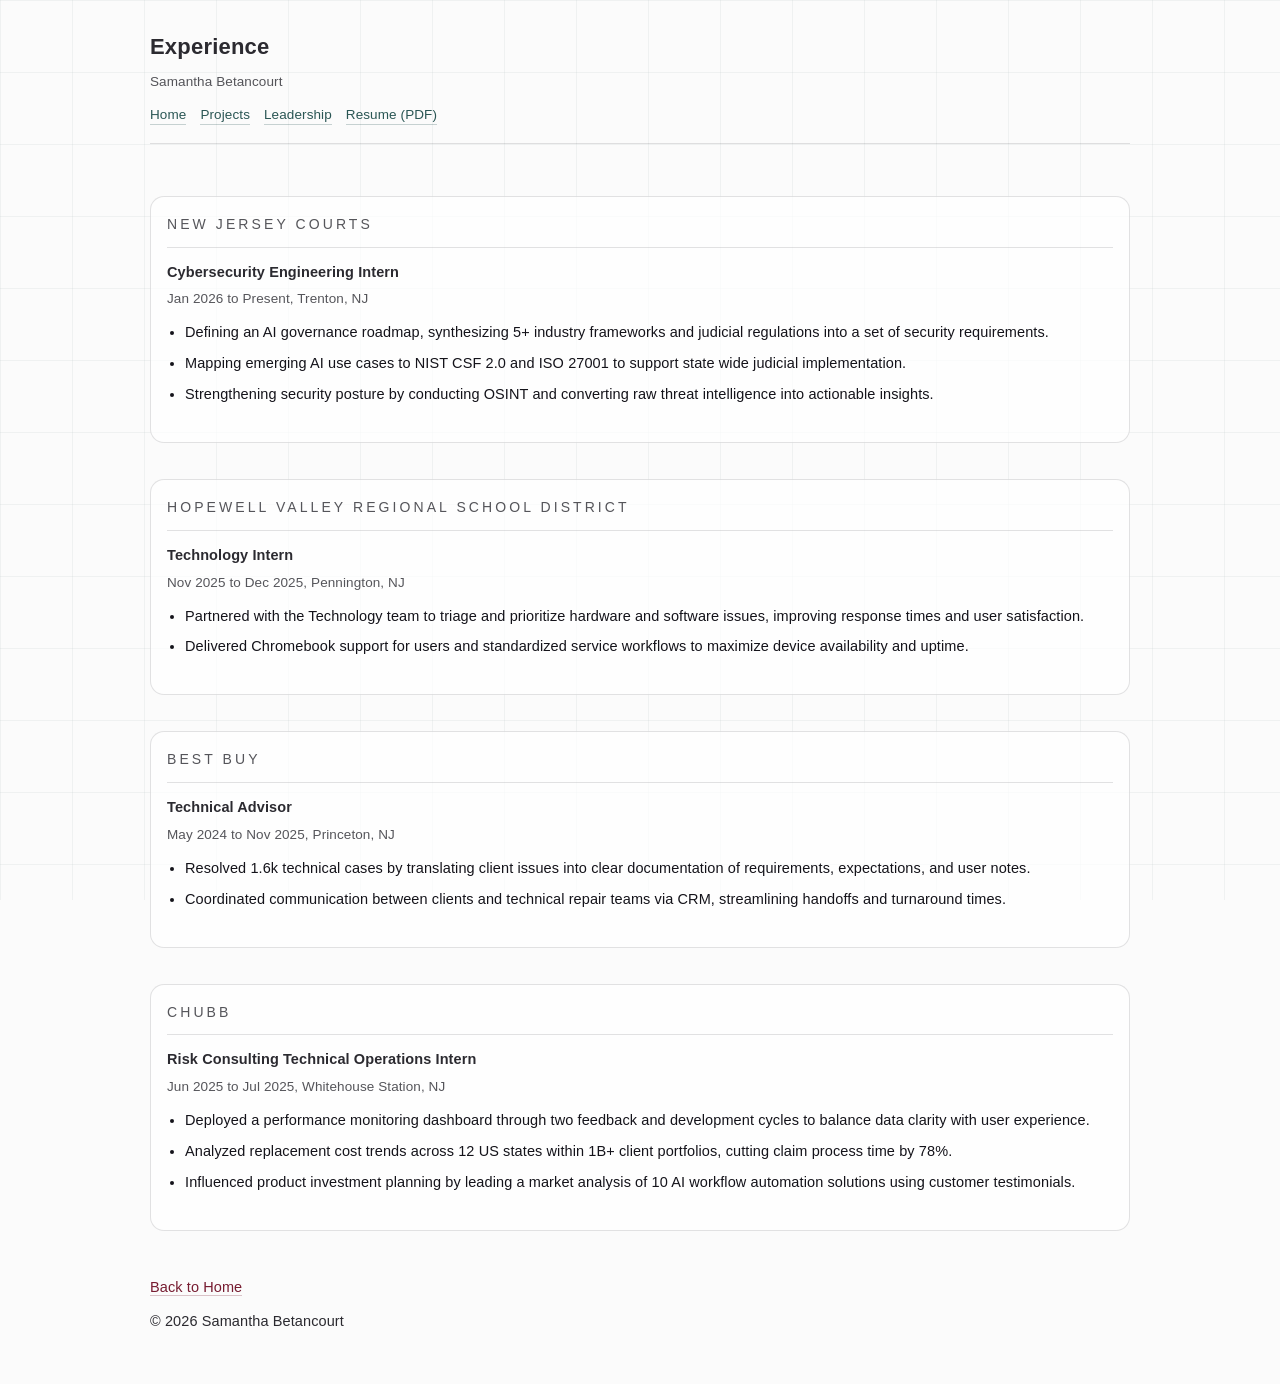
==== experience.html @ 967f2588 "experience" ====
<!doctype html>
<html lang="en">
<head>
  <meta charset="UTF-8" />
  <meta name="viewport" content="width=device-width, initial-scale=1" />
  <title>Experience | Samantha Betancourt</title>
  <meta name="description" content="Experience of Samantha Betancourt." />
  <link rel="stylesheet" href="./styles.css" />
</head>

<body>
  <div class="bg-grid" aria-hidden="true"></div>

  <main class="container">
    <header>
      <div class="topline">
        <div>
          <p class="name">Experience</p>
          <p class="meta">Samantha Betancourt</p>
        </div>
      </div>

      <nav class="nav" aria-label="Primary">
        <a href="./index.html">Home</a>
        <a href="./projects.html">Projects</a>
        <a href="./leadership.html">Leadership</a>
        <a href="./SamanthaBetancourt_Resume.pdf">Resume (PDF)</a>
      </nav>

      <hr>
    </header>

    <section class="section">
      <div class="block">
        <p class="h2">New Jersey Courts</p>

        <div class="item">
          <p class="item-title">Cybersecurity Engineering Intern</p>
          <p class="item-sub">Jan 2026 to Present, Trenton, NJ</p>
          <ul class="list">
            <li>Defining an AI governance roadmap, synthesizing 5+ industry frameworks and judicial regulations into a set of security requirements.</li>
            <li>Mapping emerging AI use cases to NIST CSF 2.0 and ISO 27001 to support state wide judicial implementation.</li>
            <li>Strengthening security posture by conducting OSINT and converting raw threat intelligence into actionable insights.</li>
          </ul>
        </div>
      </div>
    </section>

    <section class="section">
      <div class="block">
        <p class="h2">Hopewell Valley Regional School District</p>

        <div class="item">
          <p class="item-title">Technology Intern</p>
          <p class="item-sub">Nov 2025 to Dec 2025, Pennington, NJ</p>
          <ul class="list">
            <li>Partnered with the Technology team to triage and prioritize hardware and software issues, improving response times and user satisfaction.</li>
            <li>Delivered Chromebook support for users and standardized service workflows to maximize device availability and uptime.</li>
          </ul>
        </div>
      </div>
    </section>

    <section class="section">
      <div class="block">
        <p class="h2">Best Buy</p>

        <div class="item">
          <p class="item-title">Technical Advisor</p>
          <p class="item-sub">May 2024 to Nov 2025, Princeton, NJ</p>
          <ul class="list">
            <li>Resolved 1.6k technical cases by translating client issues into clear documentation of requirements, expectations, and user notes.</li>
            <li>Coordinated communication between clients and technical repair teams via CRM, streamlining handoffs and turnaround times.</li>
          </ul>
        </div>
      </div>
    </section>

    <section class="section">
      <div class="block">
        <p class="h2">Chubb</p>

        <div class="item">
          <p class="item-title">Risk Consulting Technical Operations Intern</p>
          <p class="item-sub">Jun 2025 to Jul 2025, Whitehouse Station, NJ</p>
          <ul class="list">
            <li>Deployed a performance monitoring dashboard through two feedback and development cycles to balance data clarity with user experience.</li>
            <li>Analyzed replacement cost trends across 12 US states within 1B+ client portfolios, cutting claim process time by 78%.</li>
            <li>Influenced product investment planning by leading a market analysis of 10 AI workflow automation solutions using customer testimonials.</li>
          </ul>
        </div>
      </div>
    </section>

    <footer class="footer">
      <p><a href="./index.html">Back to Home</a></p>
      <p>© <span id="year"></span> Samantha Betancourt</p>
    </footer>
  </main>

  <script>
    document.getElementById("year").textContent = new Date().getFullYear();
  </script>
</body>
</html>
---- styles.css ----
:root{
  /* Palette */
  --cloud: #dbe0e6;
  --matcha: #8a9445;
  --gingham: #c8b2ce;
  --teal: #2a5654;
  --wine: #771c31;
  --clogs: #99bdc1;
  --linen: #e5d1d1;
  --lemon: #d5c472;

  /* Site tokens */
  --bg: #fbfbfb;
  --text: #14131a;
  --muted: rgba(20, 19, 26, 0.72);
  --grid: rgba(42, 86, 84, 0.10);     /* subtle teal grid */
  --border: rgba(20, 19, 26, 0.12);

  --accent: #2a5654;                  /* primary accent */
  --accent2: #771c31;                 /* secondary accent */

  --radius: 14px;
}

*{ box-sizing: border-box; }
html,body{ height:100%; }
body{
  margin:0;
  font-family: Arial, Helvetica, system-ui, -apple-system, "Segoe UI", Roboto, sans-serif;
  color: var(--text);
  background: var(--bg);
  letter-spacing: 0.1px;
}

.bg-grid{
  position: fixed;
  inset: 0;
  pointer-events: none;
  background-image:
    linear-gradient(to right, var(--grid) 1px, transparent 1px),
    linear-gradient(to bottom, var(--grid) 1px, transparent 1px);
  background-size: 72px 72px;
  opacity: 0.55;
}

.container{
  width: min(980px, calc(100% - 48px));
  margin: 0 auto;
  position: relative;
}

header{
  padding: 28px 0 16px;
}

.topline{
  display:flex;
  align-items: baseline;
  justify-content: space-between;
  gap: 18px;
  flex-wrap: wrap;
}

.name{
  font-size: 22px;
  font-weight: 700;
  margin: 0;
  letter-spacing: 0.2px;
}

.meta{
  margin: 6px 0 0;
  color: var(--muted);
  font-size: 13.5px;
  line-height: 1.6;
}

.nav{
  display:flex;
  gap: 14px;
  flex-wrap: wrap;
  margin-top: 12px;
  font-size: 13.5px;
}

.nav a{
  color: var(--accent);
  text-decoration: none;
  padding: 2px 0;
  border-bottom: 1px solid rgba(42, 86, 84, 0.25);
}
.nav a:hover{
  border-bottom-color: rgba(42, 86, 84, 0.55);
}

hr{
  border: 0;
  border-top: 1px solid var(--border);
  margin: 18px 0;
}

.section{
  padding: 18px 0;
}

.h2{
  font-size: 14px;
  letter-spacing: 0.22em;
  text-transform: uppercase;
  color: rgba(20, 19, 26, 0.72);
  margin: 0 0 10px;
}

.block{
  background: rgba(255,255,255,0.70);
  border: 1px solid var(--border);
  border-radius: var(--radius);
  padding: 16px 16px;
}

.grid{
  display:grid;
  grid-template-columns: 1.2fr 0.8fr;
  gap: 14px;
  align-items: start;
}

p{
  margin: 0 0 10px;
  line-height: 1.7;
  font-size: 14.5px;
  color: rgba(20, 19, 26, 0.90);
}

.small{
  font-size: 13.5px;
  color: var(--muted);
}

.list{
  margin: 10px 0 0;
  padding-left: 18px; /* indentation aesthetic */
  line-height: 1.65;
  font-size: 14.5px;
}
.list li{ margin: 7px 0; }

.item{
  padding: 12px 0;
  border-top: 1px solid var(--border);
}
.item:first-child{
  border-top: 0;
  padding-top: 0;
}

.item-title{
  font-weight: 700;
  margin: 0;
}
.item-sub{
  margin: 4px 0 0;
  color: var(--muted);
  font-size: 13.5px;
}

a{
  color: var(--accent2);
  text-decoration: none;
  border-bottom: 1px solid rgba(119, 28, 49, 0.25);
}
a:hover{ border-bottom-color: rgba(119, 28, 49, 0.55); }

.footer{
  padding: 26px 0 40px;
  color: var(--muted);
  font-size: 12.5px;
}

/* mobile */
@media (max-width: 860px){
  .grid{ grid-template-columns: 1fr; }
}
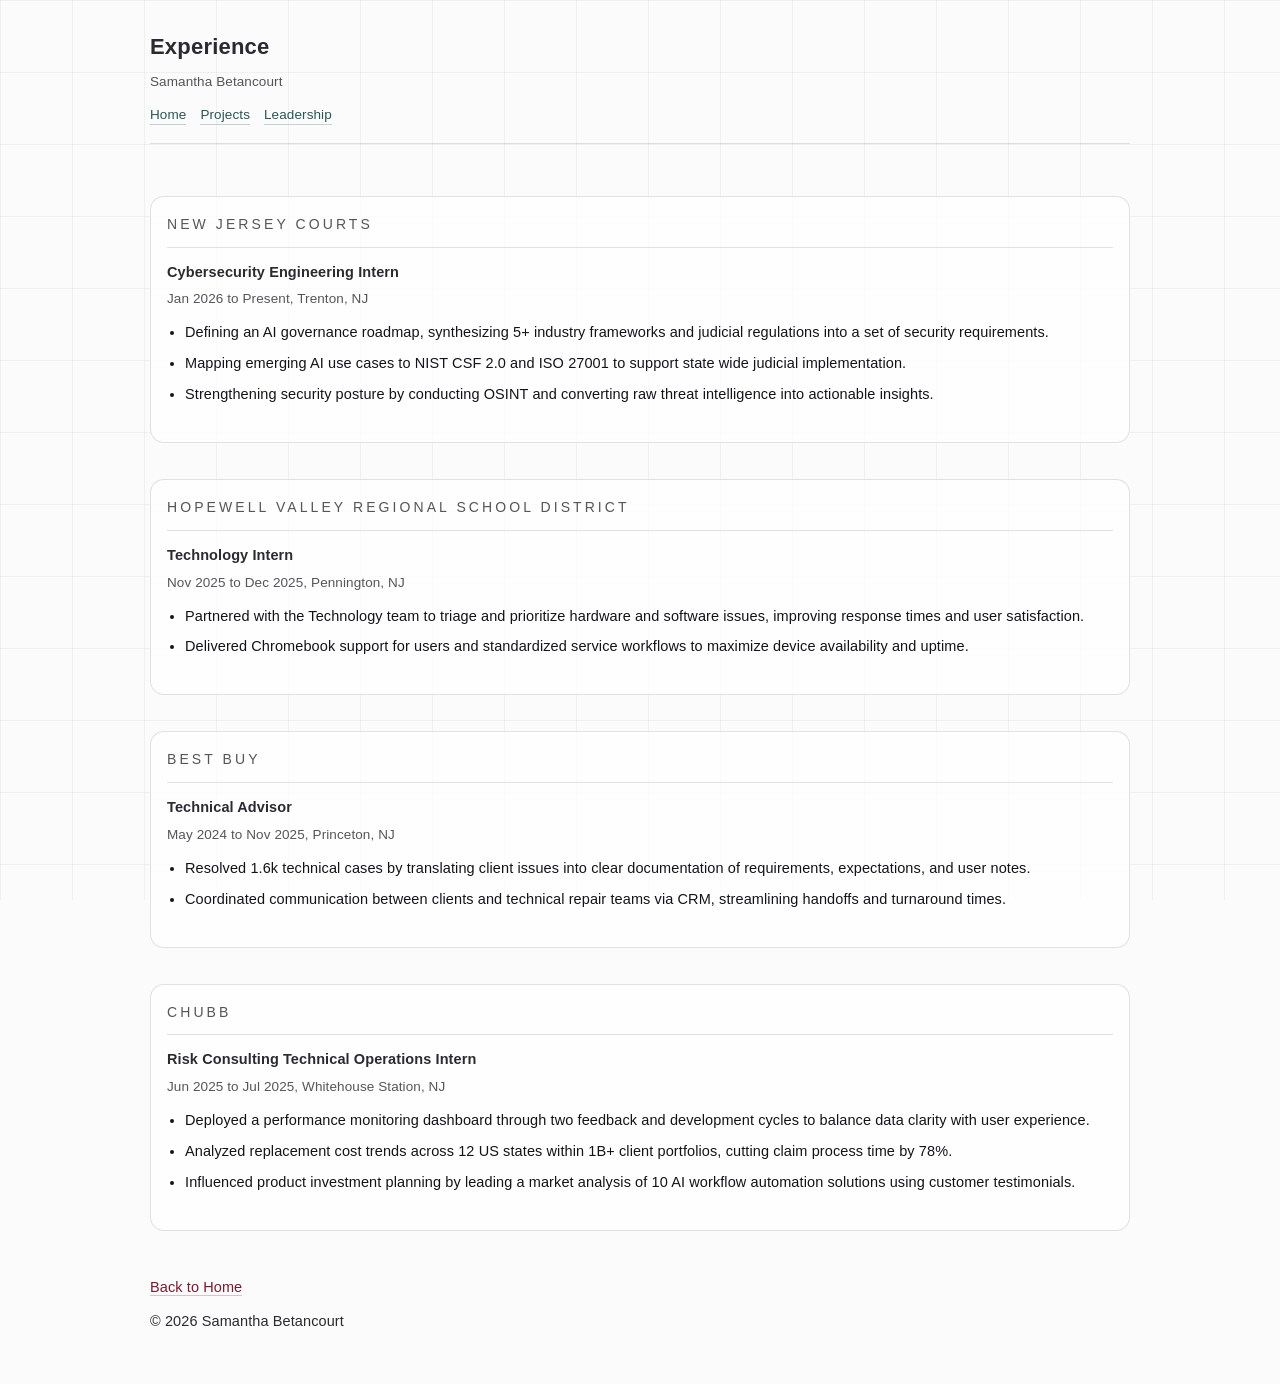
==== commit a1d9966d: "experience" ====
--- a/experience.html
+++ b/experience.html
@@ -24,7 +24,6 @@
         <a href="./index.html">Home</a>
         <a href="./projects.html">Projects</a>
         <a href="./leadership.html">Leadership</a>
-        <a href="./SamanthaBetancourt_Resume.pdf">Resume (PDF)</a>
       </nav>
 
       <hr>
